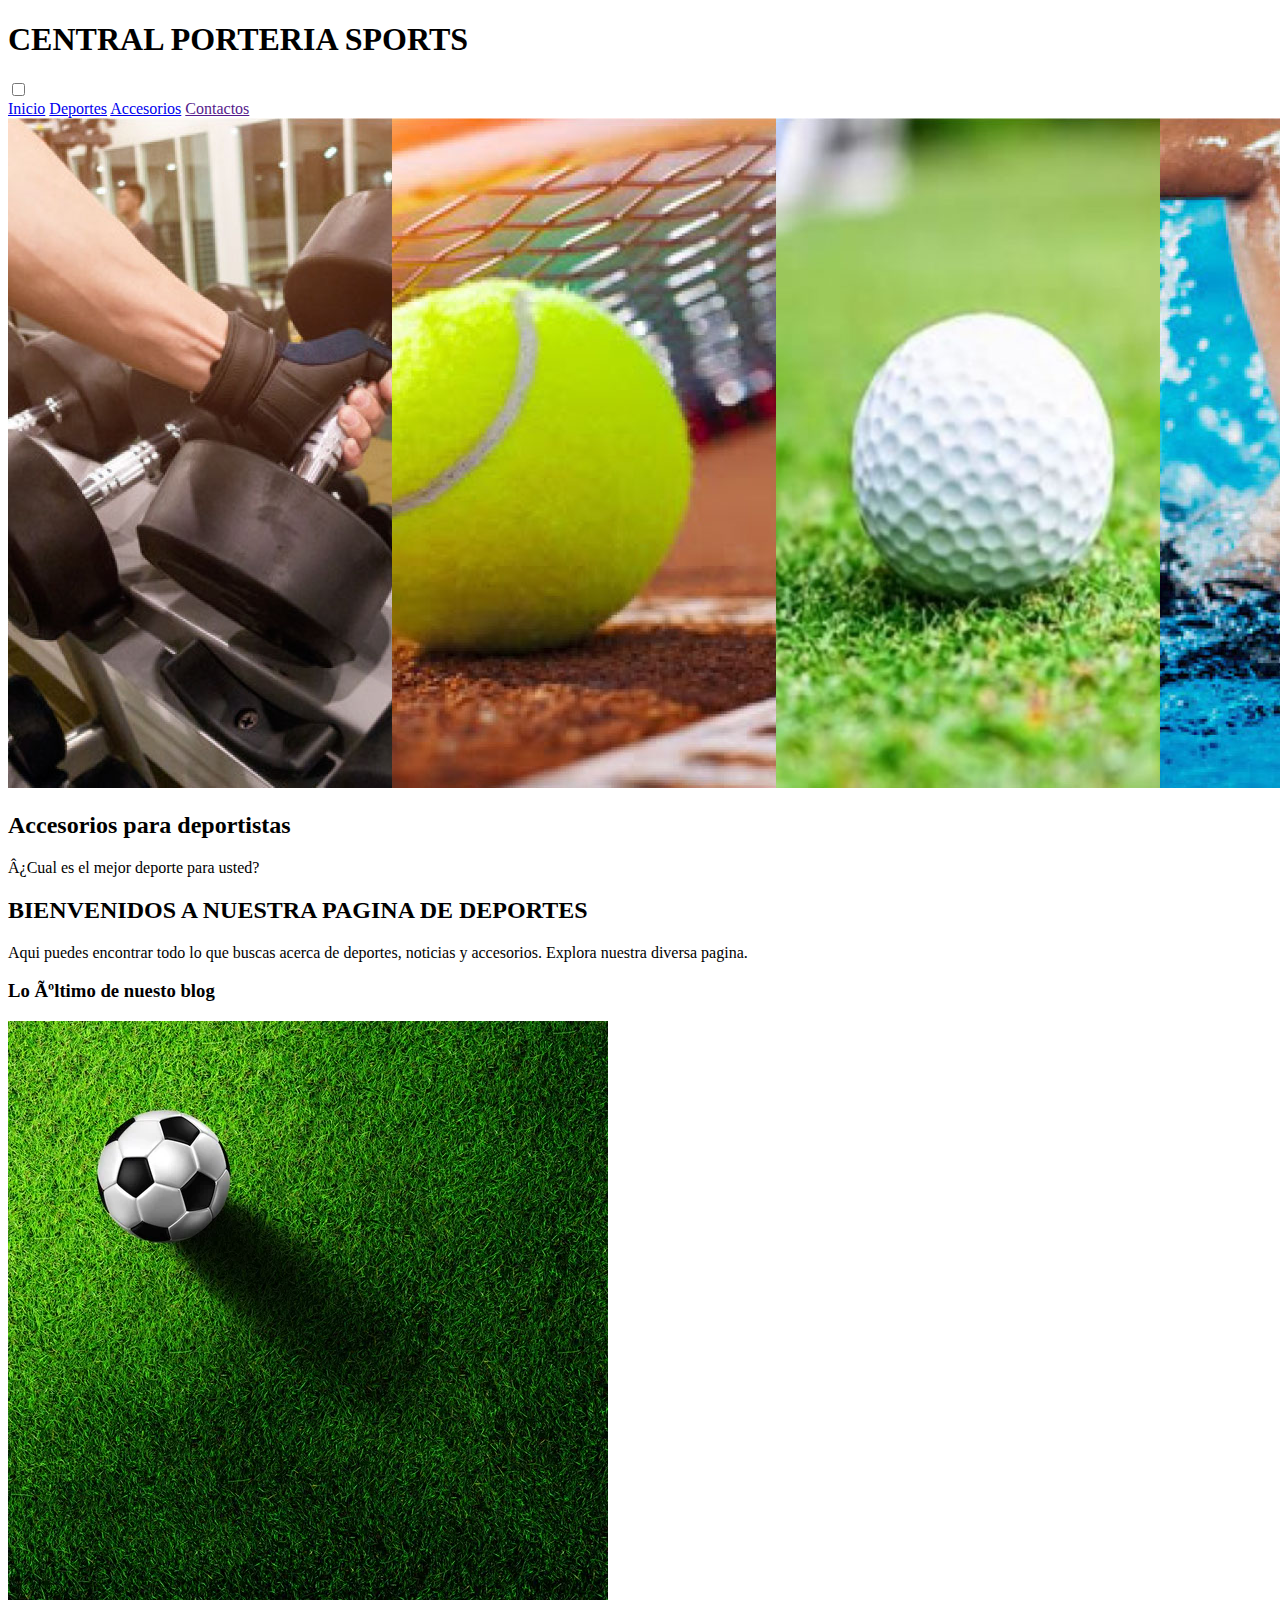
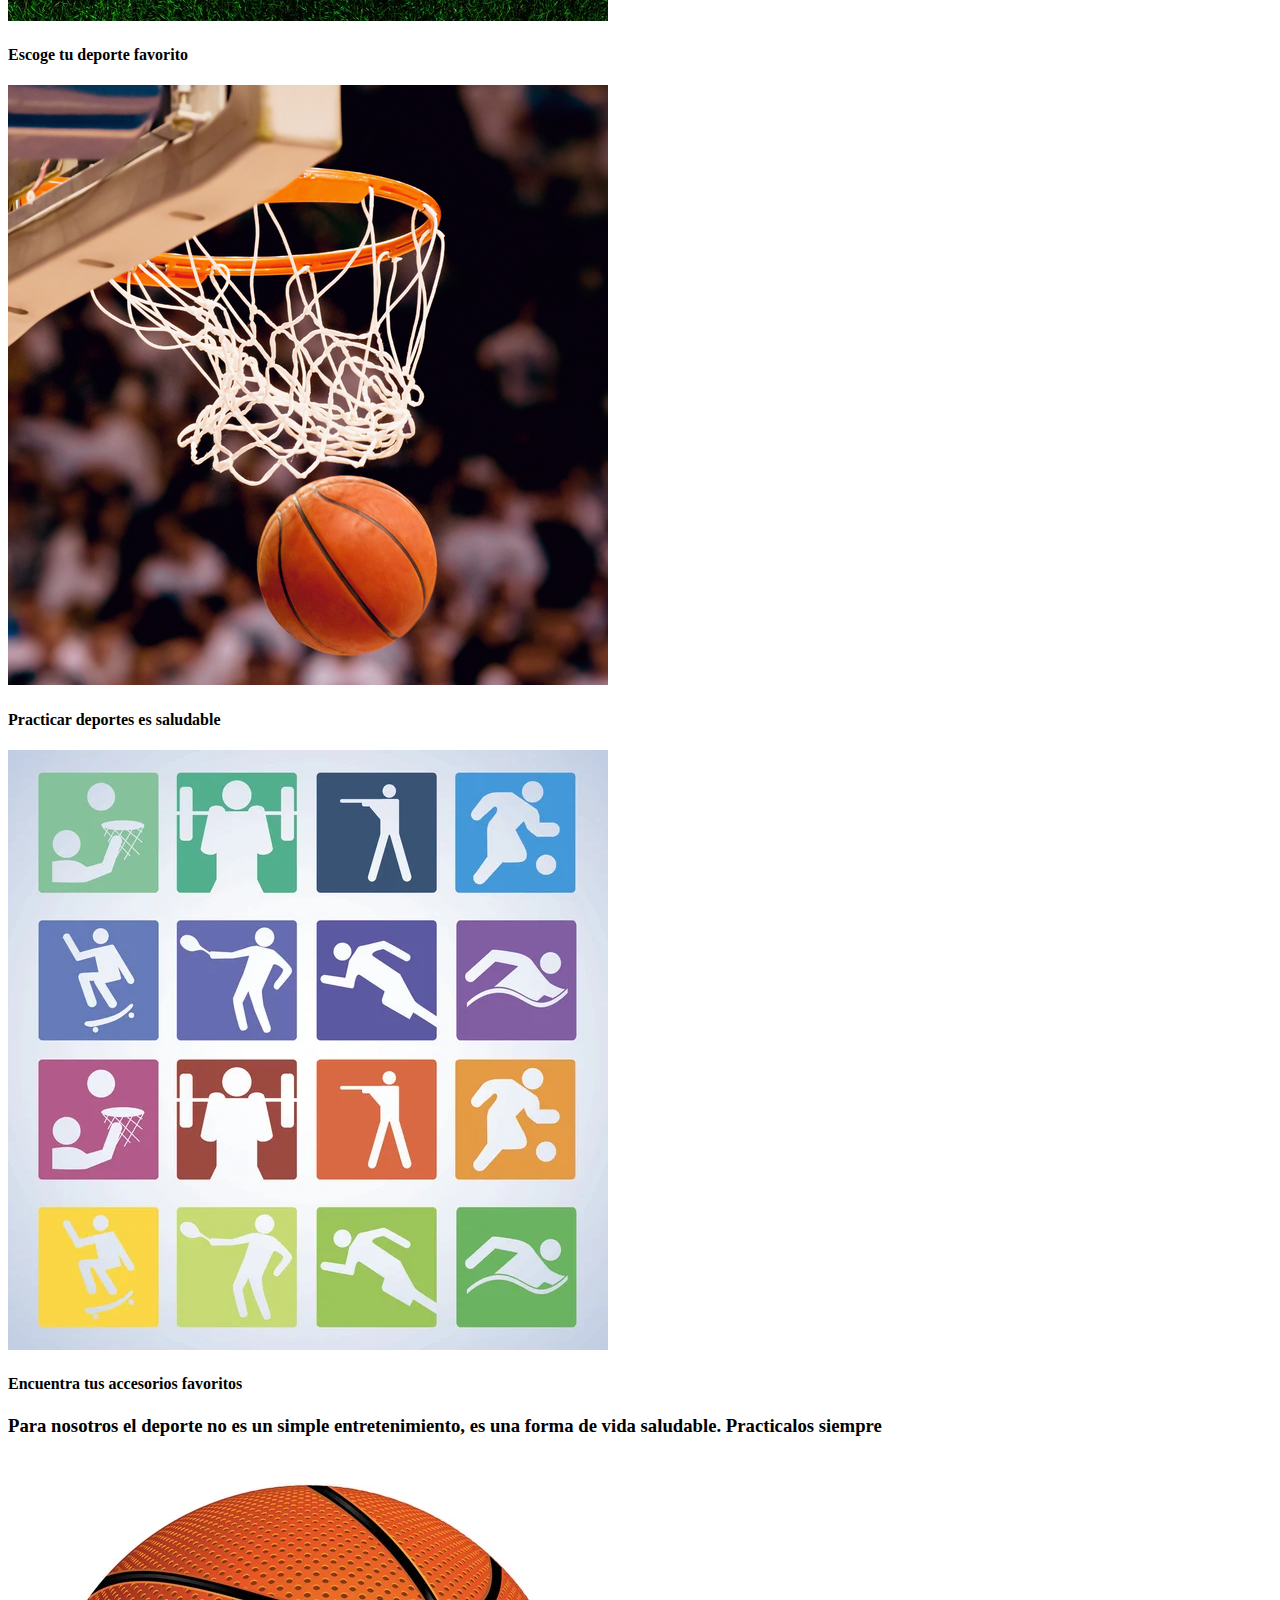
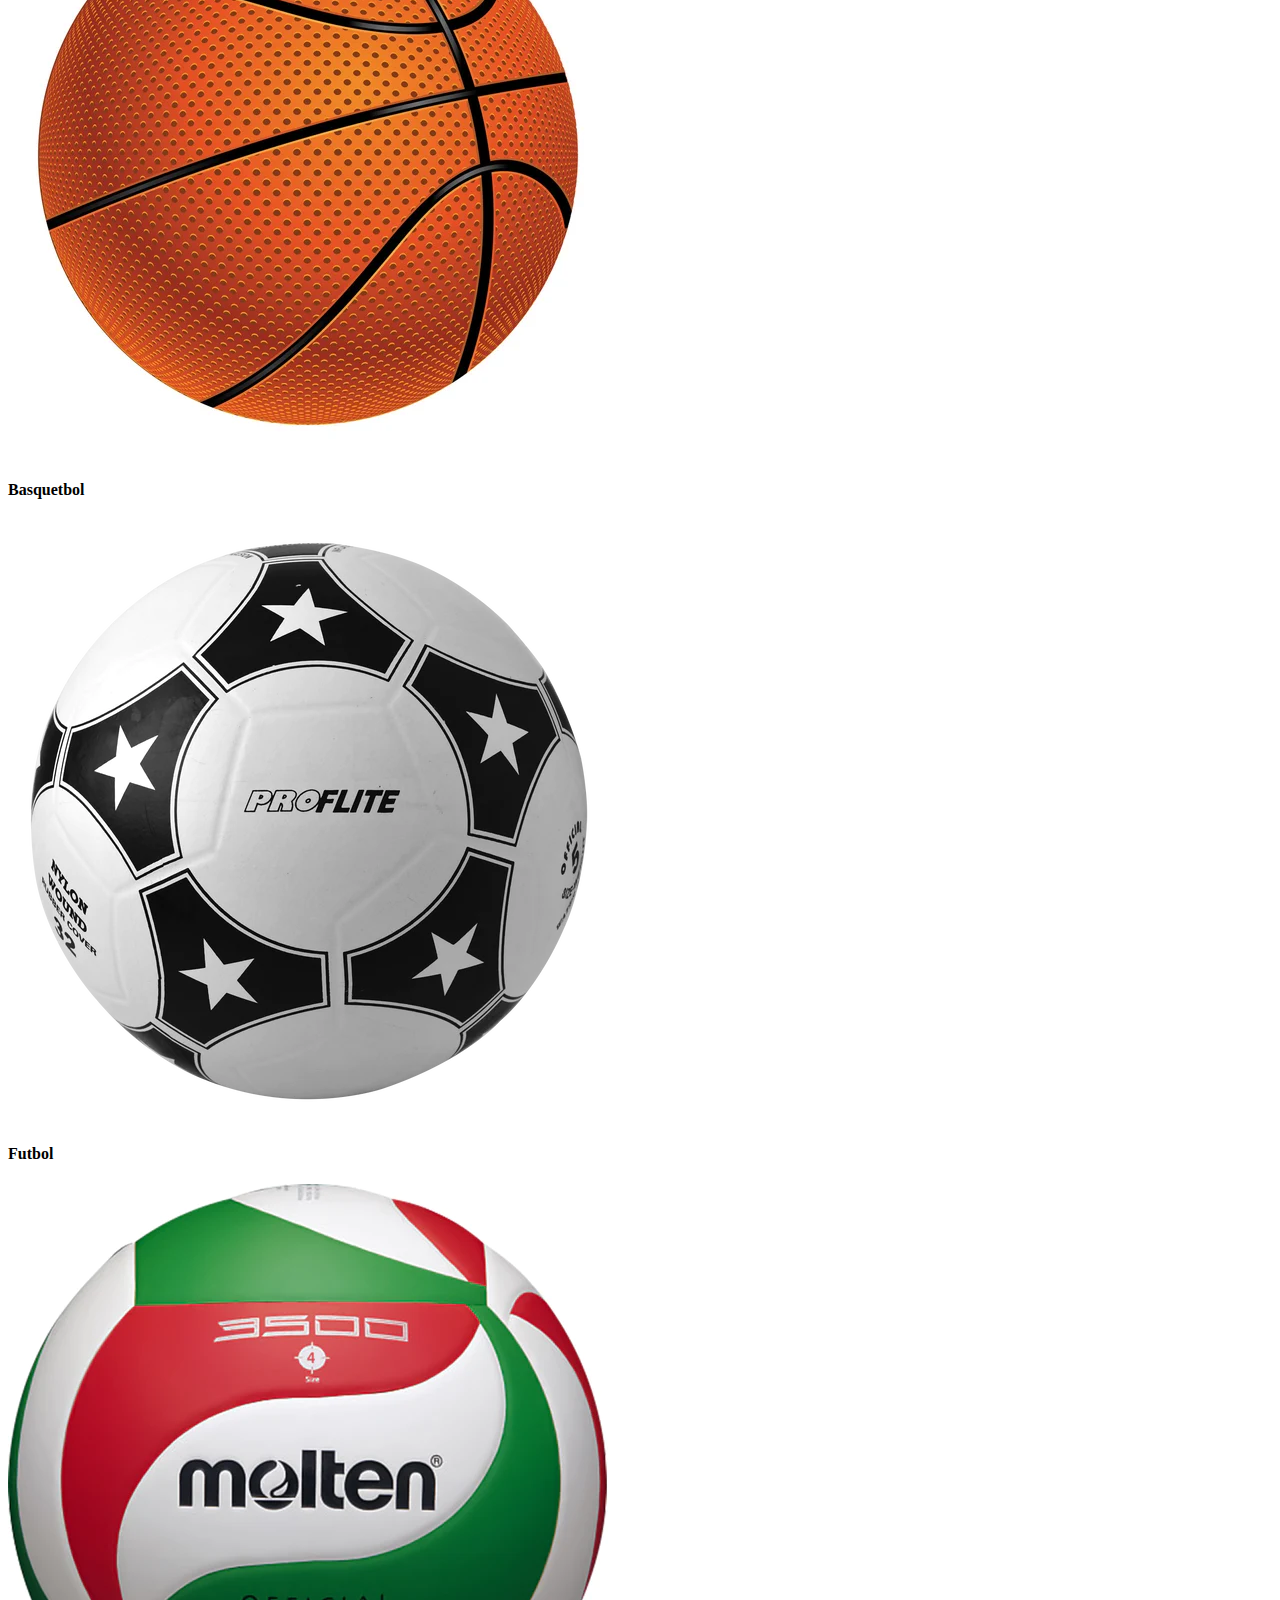
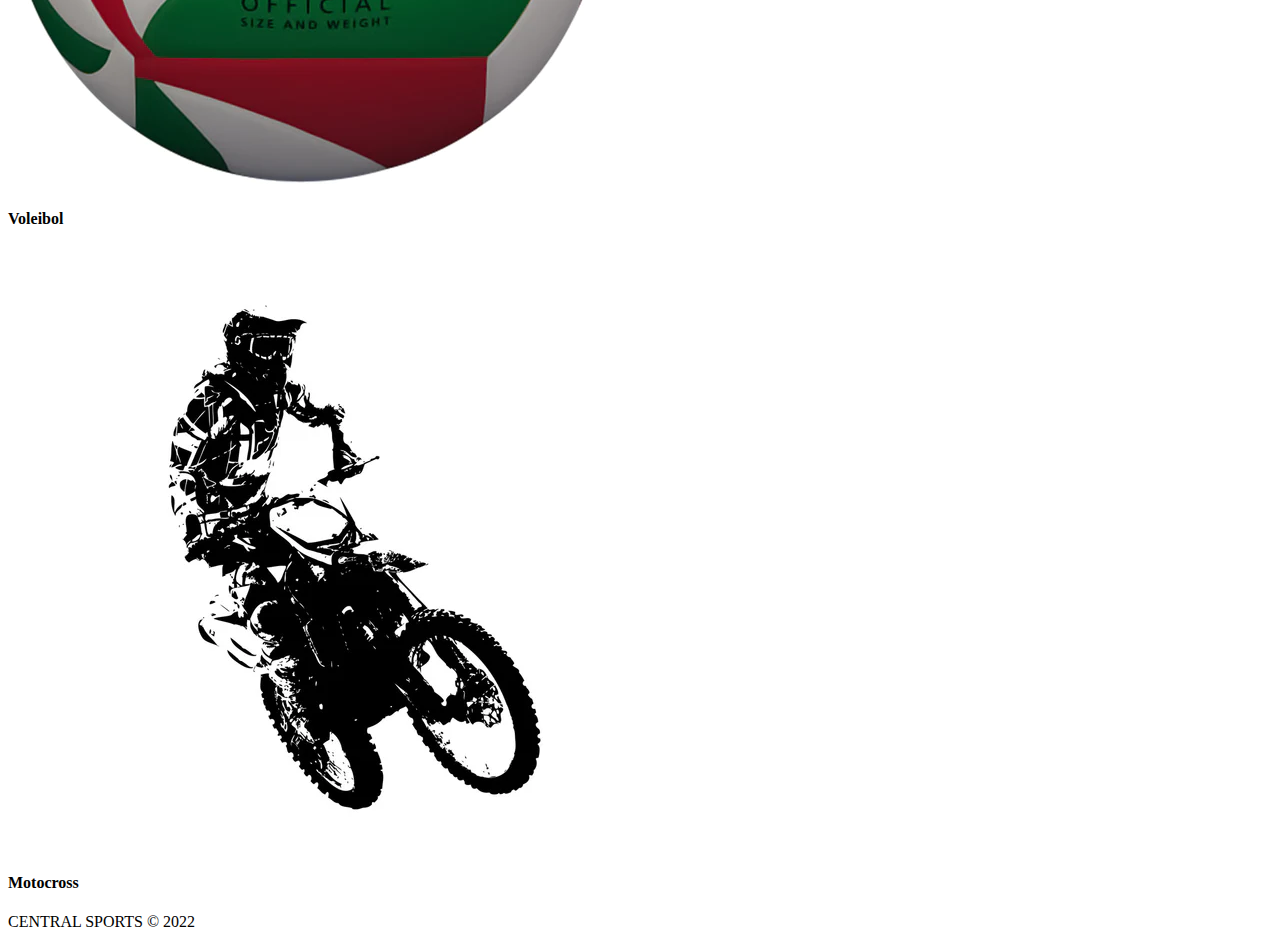
==== index.html @ 3e3ab7d7 "Add files via upload" ====
<!DOCTYPE html>
<html lang="es">
   <head>
    <title>CENTRAL PORTERIA SPORTS</title>
    <meta charset="UFT-8">
    <meta name="viewport" content="width=device width, user-scalable=no, initial-scale=1, maximum-scale=1, minimun-scale=1">
        <link rel="stylesheet" href="css/fontello.css">
        <link rel="stylesheet" href="css/estilos.css">
        <link rel="stylesheet" href="css/menu.css">
        <link rel="stylesheet" href="css/banner.css">
        <link rel="stylesheet" href="css/blog.css">
        <link rel="stylesheet" href="css/info.css">
   </head>

   <body>
      <header>
         <div class="contenedor">
            <h1 class="icon-soccer-ball">CENTRAL PORTERIA SPORTS</h1>
            <input type="checkbox" id="menu-bar">
            <label class="icon-menu" for="menu-bar"></label>
            <nav class="menu">
               <a href="index.html">Inicio</a>
               <a href="index(Deportes).html">Deportes</a>
               <a href="index(accesorios).html">Accesorios</a>
               <a href="">Contactos</a>
            </nav>
          </div>
      </header>

      <main>
         <section id="banner">
            <img src="img/banneroff.jpg">
            <div class="contenedor">
            <h2>Accesorios para deportistas</h2>
            <p>¿Cual es el mejor deporte para usted?</p>
            </div>
         </section>

         <section id="bienvenidos">
            <h2>BIENVENIDOS A NUESTRA PAGINA DE DEPORTES</h2>
            <p>Aqui puedes encontrar todo lo que buscas acerca de deportes, noticias y accesorios. Explora nuestra diversa pagina.</p>

         </section>


         <section id="blog">
            <h3>Lo último de nuesto blog</h3>
            <div class="contenedor">
               <article>
                  <img src="img/futbol-blog1.jpg">
                  <h4>Escoge tu deporte favorito</h4>
               </article>
               <article>
                  <img src="img/basquet-bolg1.jpg">
                  <h4>Practicar deportes es saludable</h4>
               </article>
               <article>
                  <img src="img/dep-blog3.jpg">
                  <h4>Encuentra tus accesorios favoritos</h4>
               </article>
   
               </article>

            </div>

         </section>

         <section  id="info">
            <h3>Para nosotros el deporte no es un simple entretenimiento, es una forma de vida saludable. Practicalos siempre</h3>
            <div class="contenedor">
               <div class="info-dep">
                  <img src="img/balonblog.jpg" alt="">
                  <h4>Basquetbol</h4>
               </div>
               <div class="info-dep">
                  <img src="img/pelotablog.webp" alt="">
                  <h4>Futbol</h4>
               </div>
               <div class="info-dep">
                  <img src="img/volyblog.webp" alt="">
                  <h4>Voleibol</h4>
               </div>
               <div class="info-dep">
                  <img src="img/motocrossblog.jpg" alt="">
                  <h4>Motocross</h4>
               </div>

            </div>



         </section>

      </main>

      <footer>
         <div class="contenedor">
         <p class="copy">CENTRAL SPORTS &copy; 2022</p>
         <div class="sociales">
            <a class="icon-instagram" href="https://instagram.com/ajaviiiis"></a>
            <a class="icon-whatsapp" href="https://wa.me/+50230731502"></a>

         </div>

         </div>
      </footer>
    </body>
</html>
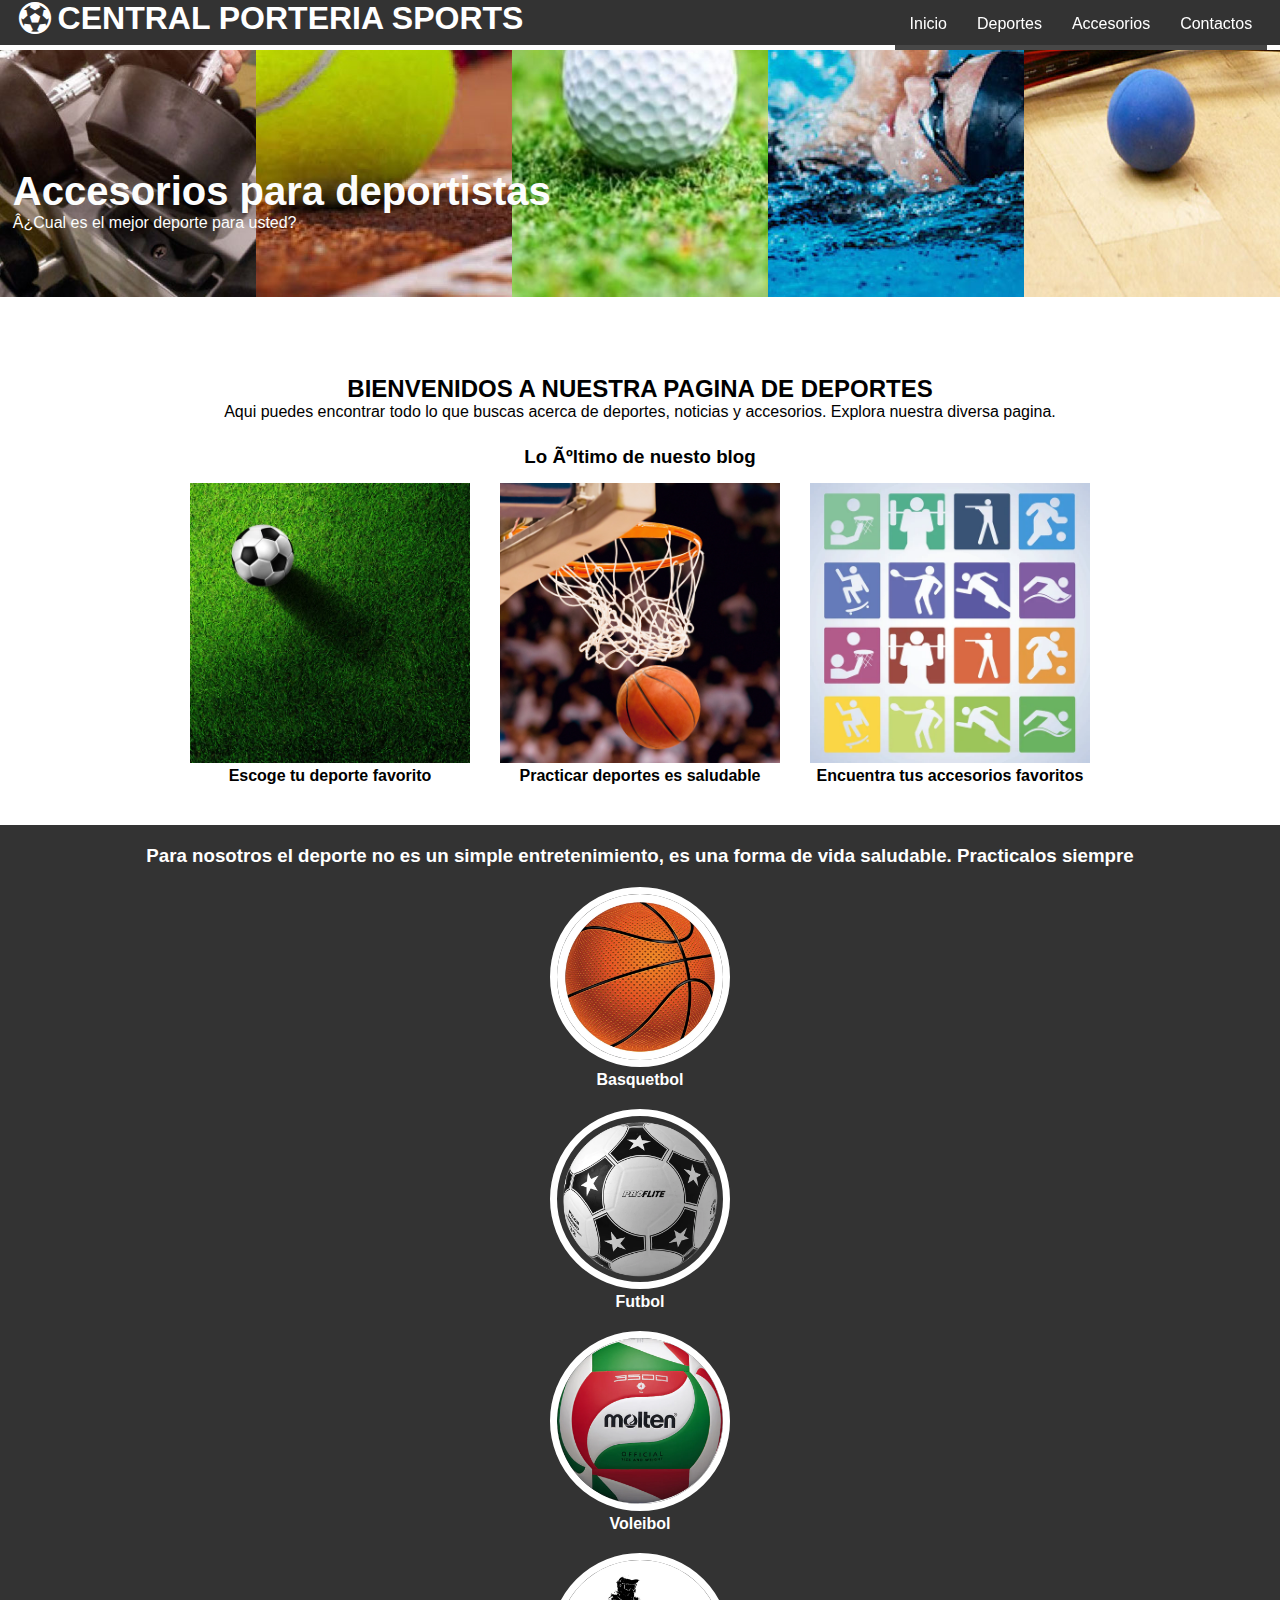
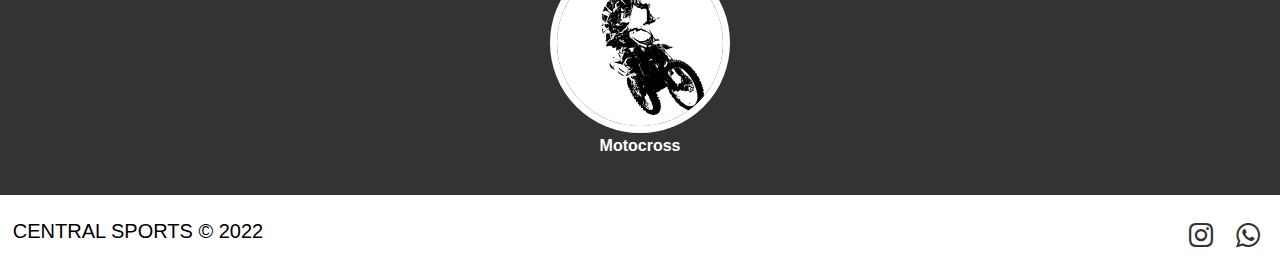
==== commit fb8acc1d: "cambio de directorio css" ====
--- a/index.html
+++ b/index.html
@@ -4,12 +4,12 @@
     <title>CENTRAL PORTERIA SPORTS</title>
     <meta charset="UFT-8">
     <meta name="viewport" content="width=device width, user-scalable=no, initial-scale=1, maximum-scale=1, minimun-scale=1">
-        <link rel="stylesheet" href="css/fontello.css">
-        <link rel="stylesheet" href="css/estilos.css">
-        <link rel="stylesheet" href="css/menu.css">
-        <link rel="stylesheet" href="css/banner.css">
-        <link rel="stylesheet" href="css/blog.css">
-        <link rel="stylesheet" href="css/info.css">
+        <link rel="stylesheet" href="fontello.css">
+        <link rel="stylesheet" href="estilos.css">
+        <link rel="stylesheet" href="menu.css">
+        <link rel="stylesheet" href="banner.css">
+        <link rel="stylesheet" href="blog.css">
+        <link rel="stylesheet" href="info.css">
    </head>
 
    <body>
@@ -105,4 +105,4 @@
          </div>
       </footer>
     </body>
-</html>+</html>
--- a/fontello.css
+++ b/fontello.css
@@ -0,0 +1,61 @@
+@font-face {
+  font-family: 'fontello';
+  src: url('../font/fontello.eot?904787');
+  src: url('../font/fontello.eot?904787#iefix') format('embedded-opentype'),
+       url('../font/fontello.woff2?904787') format('woff2'),
+       url('../font/fontello.woff?904787') format('woff'),
+       url('../font/fontello.ttf?904787') format('truetype'),
+       url('../font/fontello.svg?904787#fontello') format('svg');
+  font-weight: normal;
+  font-style: normal;
+}
+/* Chrome hack: SVG is rendered more smooth in Windozze. 100% magic, uncomment if you need it. */
+/* Note, that will break hinting! In other OS-es font will be not as sharp as it could be */
+/*
+@media screen and (-webkit-min-device-pixel-ratio:0) {
+  @font-face {
+    font-family: 'fontello';
+    src: url('../font/fontello.svg?904787#fontello') format('svg');
+  }
+}
+*/
+[class^="icon-"]:before, [class*=" icon-"]:before {
+  font-family: "fontello";
+  font-style: normal;
+  font-weight: normal;
+  speak: never;
+
+  display: inline-block;
+  text-decoration: inherit;
+  width: 1em;
+  margin-right: .2em;
+  text-align: center;
+  /* opacity: .8; */
+
+  /* For safety - reset parent styles, that can break glyph codes*/
+  font-variant: normal;
+  text-transform: none;
+
+  /* fix buttons height, for twitter bootstrap */
+  line-height: 1em;
+
+  /* Animation center compensation - margins should be symmetric */
+  /* remove if not needed */
+  margin-left: .2em;
+
+  /* you can be more comfortable with increased icons size */
+  /* font-size: 120%; */
+
+  /* Font smoothing. That was taken from TWBS */
+  -webkit-font-smoothing: antialiased;
+  -moz-osx-font-smoothing: grayscale;
+
+  /* Uncomment for 3D effect */
+  /* text-shadow: 1px 1px 1px rgba(127, 127, 127, 0.3); */
+}
+
+.icon-facebook:before { content: '\f09a'; } /* '' */
+.icon-menu:before { content: '\f0c9'; } /* '' */
+.icon-instagram:before { content: '\f16d'; } /* '' */
+.icon-soccer-ball:before { content: '\f1e3'; } /* '' */
+.icon-whatsapp:before { content: '\f232'; } /* '' */
--- a/estilos.css
+++ b/estilos.css
@@ -0,0 +1,83 @@
+@import url(http//fonts.googleapis.com/css?family=Open+Sans);
+@import url(menu.css);
+@import url(banner.css);
+@import url(blog.css);
+@import url(info.css);
+* {
+   margin: 0;
+   padding: 0;
+   box-sizing: border-box;
+   
+}
+
+body {
+    font-family: 'Open Sans', sans-serif;
+}
+
+header {
+    width: 100%;
+    height: 45px;
+    background: #333;
+    color: #fff;
+
+    position: fixed;
+    top: 0;
+    left: 0;
+    z-index: 100;
+}
+
+
+.contenedor {
+width: 98%;
+margin: auto;
+
+}
+
+h1 {
+    float: left;
+}
+
+header .contenedor {
+    display: table;
+}
+
+section {
+    width: 100%;
+    margin-bottom: 25px;
+}
+
+#bienvenidos {
+    text-align: center;
+}
+
+footer .contenedor {
+    display: flex;
+    flex-wrap: wrap;
+    justify-content: center;
+    padding-bottom: 25px;
+}
+
+.copy {
+    font-size: 20px;
+}
+
+.sociales {
+    width: 100%;
+    text-align: center;
+    font-size: 28px;
+}
+
+.sociales a {
+    color: #333;
+    text-decoration: none;
+}
+
+@media (min-width:768px) {
+    .sociales {
+        width: auto;
+    }
+
+    footer .contenedor {
+        justify-content: space-between;
+    }
+}
--- a/menu.css
+++ b/menu.css
@@ -0,0 +1,58 @@
+#menu-bar {
+    display: none;
+}
+
+header label {
+    float: right;
+    font-size: 28px;
+    margin: 6px 0;
+    cursor: pointer;
+}
+
+.menu {
+    position: absolute;
+    top: 50px;
+    left: 0;
+    width: 100%;
+    height: 100vh;
+    background: rgba(51,51,51,0.9);
+    transition: all 0.5s;
+    transform: translate(-100%);
+   
+}
+
+.menu a {
+    display: block;
+    color: #fff;
+    height: 50px;
+    text-decoration: none;
+    padding: 15px;
+    border-bottom: 1px solid rgba(255,255,255,0.3);
+}
+
+.menu a:hover {
+    background: rgba(255,255,255,0.3);
+}
+
+#menu-bar:checked ~ .menu {
+    transform: translate(0%);
+}
+
+@media (min-width:1024px) {
+    .menu {
+        position: static;
+        width: auto;
+        height: auto;
+        transform: translateX(0%);
+        float: right;
+        display: flex;
+    }
+
+    .menu a {
+        border: none;
+    }
+
+    header label {
+        display: none;
+    }
+}--- a/banner.css
+++ b/banner.css
@@ -0,0 +1,64 @@
+#banner {
+    margin-top: 50px;
+    position: relative;
+}
+
+#banner img {
+    width: 100%;
+    height: 100%;
+}
+
+#banner .contenedor {
+    position: absolute;
+    top: 50%;
+    left: 50%;
+    transform: translateX(-50%) translateY(-50%);
+    color: rgb(252, 253, 253);
+}
+
+#banner h2 {
+    font-size: 28px;
+    
+}
+
+#banner a {
+    display: block;
+    width: 100px;
+    color: rgb(248, 245, 245);
+    text-decoration: none;
+    padding: 7px;
+    margin-top: 10px;
+    border: 3px solid #fff;
+}
+
+#banner a:hover {
+    background: rgba(51,51,51,0.5);
+}
+
+@media (min-width:480px) {
+    #banner h2 {
+        font-size: 40px;
+    }
+
+    #banner a {
+        margin-top: 25px;
+    }
+}
+
+@media (min-width:768px) {
+    #banner {
+        height: 300px;
+        overflow: hidden;
+    }
+
+    #banner img {
+        height: auto;
+        margin-top: -100px;
+    }
+}
+
+@media (min-width:1024px) {
+    #banner img {
+        margin-top: -200px;
+    }
+}--- a/blog.css
+++ b/blog.css
@@ -0,0 +1,18 @@
+#blog h3, h4 {
+    text-align: center;
+}
+
+#blog .contenedor {
+    display: flex;
+    justify-content: center;
+    flex-wrap: wrap;
+}
+
+#blog article {
+    margin: 15px;
+}
+
+#blog img {
+    width: 100%;
+    max-width: 280px;
+}--- a/info.css
+++ b/info.css
@@ -0,0 +1,35 @@
+#info {
+    background: #333;
+    color: #fff;
+    text-align: center;
+    padding: 20px;
+}
+
+#info.contenedor {
+    display: flex;
+    flex-wrap: wrap;
+    justify-content: center;
+}
+
+.info-dep {
+    margin: 20px;
+}
+
+.info-dep img {
+    width: 180px;
+    height: 180px;
+    border-radius: 50%;
+    border: 7px solid #fff;
+}
+
+@media (min-width:480px) {
+    .info-dep {
+        width: 40%;
+    }
+}
+
+@media (min-width:1024px) {
+    .info-dep {
+        width: auto;
+    }
+}